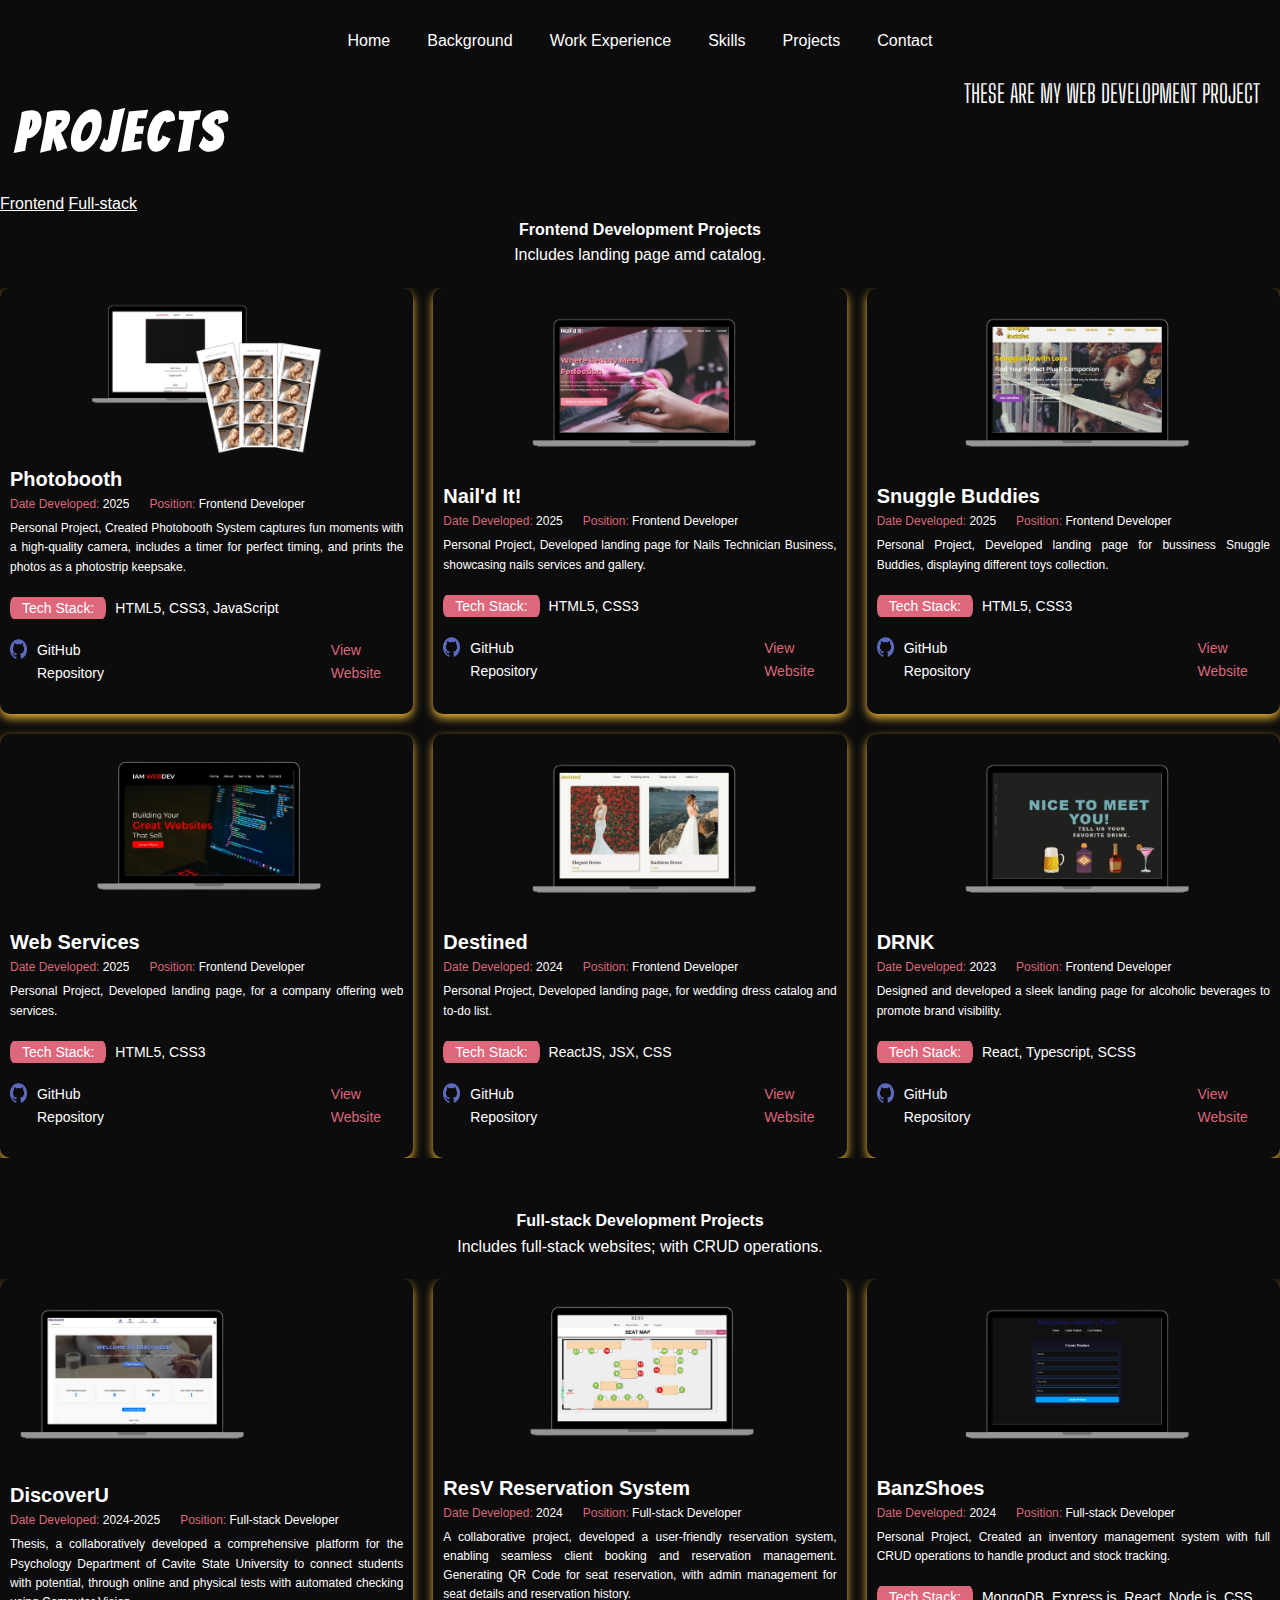
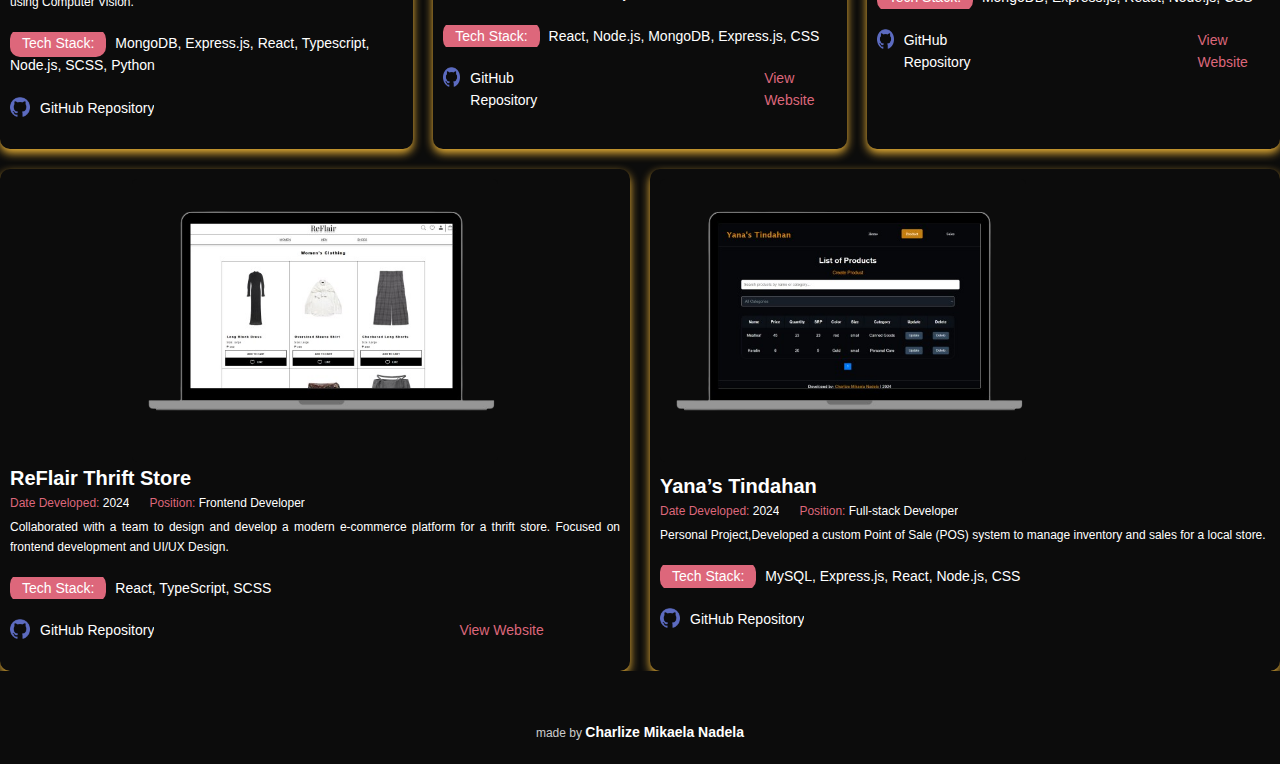
==== projects.html @ 3b984758 "update css" ====
<!DOCTYPE html>
<html lang="en">
<head>
    <meta charset="UTF-8">
    <meta name="viewport" content="width=device-width, initial-scale=1.0">
    <title>Charlize's Portfolio</title>
    <link rel="stylesheet" href="style.css"> 
</head>
<body>
    <header class="header">
        <nav class="navbar">
            <a href="index.html" class="navLink">Home</a> 
            <a href="backgound.html" class="navLink">Background</a> 
            <a href="work.html" class="navLink">Work Experience</a> 
            <a href="skills.html" class="navLink">Skills</a> 
            <a href="projects.html" class="navLink">Projects</a> 
            <a href="contact.html" class="navLink">Contact</a> 
        </nav>
    </header>

    <div id="projects" class="projects">
        <div class="SectionTitle">
            <h2 class="backgroundTitle"> Projects</h2>
            <p>
                THESE ARE MY WEB DEVELOPMENT PROJECT
            </p>
        </div>
        
        <div class="buttonsProjects">
            <a href="#frontend">Frontend</a>
            <a href="#full-stack">Full-stack</a>
        </div>


            <div class="project-container">
                <section id="frontend" class="frontend">
                    <div class="frontendDesc">
                        <h2>Frontend Development Projects</h2>
                        <p>Includes landing page amd catalog.</p>
                    </div>

                    <div class="frontendProjects">
                            <!--Photobooth-->
                            <div class="project">
                                <a href="https://charlysss-l.github.io/photobooth/" target="_blank" class="project-link">
                                    <img src="images/photobooth.png" alt="Photobooth " class="project-image">
                                </a>

                                <h2 class="project-name">Photobooth </h2>
                                <div class="devInfo">
                                    <p class="date-developed"><span>Date Developed:</span> 2025</p>
                                    <p class="position"><span>Position:</span> Frontend Developer</p>
                                </div>

                                <div class="devDesc">
                                    <p class="description">
                                        Personal Project, Created Photobooth System captures fun moments with a high-quality camera, includes a timer for perfect timing, and prints the photos as a photostrip keepsake.
                                    </p>
                                    <p class="tech-stack"> <span>Tech Stack:</span> HTML5, CSS3, JavaScript</p>

                                </div>

                                <div class="links">
                                    <div class="gitRepo">
                                        <img src="images/github.png" alt="Github">
                                        <a href="https://github.com/charlysss-l/photobooth" target="_blank">GitHub Repository </a>
                                    </div>
                                
                                <a href="https://charlysss-l.github.io/photobooth/" target="_blank" class="project-link">View Website</a>
                                </div>
                            </div>

                            <!--Nail'd It-->
                            <div class="project">
                            <a href="https://charlysss-l.github.io/naild-It/" target="_blank" class="project-link">
                            <img src="images/naildIt.png" alt="Nail'd It! " class="project-image">
                            </a>

                            <h2 class="project-name">Nail'd It! </h2>
                            <div class="devInfo">
                            <p class="date-developed"><span>Date Developed:</span> 2025</p>
                            <p class="position"><span>Position:</span> Frontend Developer</p>
                            </div>

                            <div class="devDesc">
                            <p class="description">
                                Personal Project, Developed landing page for Nails Technician Business, showcasing nails services and gallery.
                            </p>
                            <p class="tech-stack"> <span>Tech Stack:</span> HTML5, CSS3</p>

                            </div>

                            <div class="links">
                            <div class="gitRepo">
                                <img src="images/github.png" alt="Github">
                                <a href="https://github.com/charlysss-l/naild-It" target="_blank">GitHub Repository </a>
                            </div>

                            <a href="https://charlysss-l.github.io/naild-It/" target="_blank" class="project-link">View Website</a>
                            </div>
                            </div>

                            <!--Snuggle Buddies-->
                            <div class="project">
                            <a href="https://charlysss-l.github.io/snuggle-buddies/" target="_blank" class="project-link">
                            <img src="images/snuggle.png" alt="Snuggle Buddies " class="project-image">
                            </a>

                            <h2 class="project-name">Snuggle Buddies</h2>
                            <div class="devInfo">
                            <p class="date-developed"><span>Date Developed:</span> 2025</p>
                            <p class="position"><span>Position:</span> Frontend Developer</p>
                            </div>

                            <div class="devDesc">
                            <p class="description">
                                Personal Project, Developed landing page for bussiness Snuggle Buddies, displaying different toys collection.
                            </p>
                            <p class="tech-stack"> <span>Tech Stack:</span> HTML5, CSS3</p>

                            </div>

                            <div class="links">
                            <div class="gitRepo">
                                <img src="images/github.png" alt="Github">
                                <a href="https://github.com/charlysss-l/snuggle-buddies" target="_blank">GitHub Repository </a>
                            </div>

                            <a href="https://charlysss-l.github.io/snuggle-buddies/" target="_blank" class="project-link">View Website</a>
                            </div>
                            </div>

                            <!--WebServices-->
                            <div class="project">
                            <a href="https://charlysss-l.github.io/webServices/" target="_blank" class="project-link">
                            <img src="images/webServices.png" alt="Web Services " class="project-image">
                            </a>

                            <h2 class="project-name">Web Services </h2>
                            <div class="devInfo">
                            <p class="date-developed"><span>Date Developed:</span> 2025</p>
                            <p class="position"><span>Position:</span> Frontend Developer</p>
                            </div>

                            <div class="devDesc">
                            <p class="description">
                                Personal Project, Developed landing page, for a company offering web services. 
                            </p>
                            <p class="tech-stack"> <span>Tech Stack:</span> HTML5, CSS3</p>

                            </div>

                            <div class="links">
                            <div class="gitRepo">
                                <img src="images/github.png" alt="Github">
                                <a href="https://github.com/charlysss-l/webServices" target="_blank">GitHub Repository </a>
                            </div>

                            <a href="https://charlysss-l.github.io/webServices/" target="_blank" class="project-link">View Website</a>
                            </div>
                            </div>

                            <!--Destined-->
                            <div class="project">
                            <a href="https://destined-react.vercel.app/" target="_blank" class="project-link">
                            <img src="images/destined.png" alt="Destined" class="project-image">
                            </a>

                            <h2 class="project-name">Destined</h2>
                            <div class="devInfo">
                            <p class="date-developed"><span>Date Developed:</span> 2024</p>
                            <p class="position"><span>Position:</span> Frontend Developer</p>
                            </div>

                            <div class="devDesc">
                            <p class="description">
                                Personal Project, Developed landing page, for wedding dress catalog and to-do list.
                            </p>
                            <p class="tech-stack"> <span>Tech Stack:</span> ReactJS, JSX, CSS</p>

                            </div>

                            <div class="links">
                            <div class="gitRepo">
                                <img src="images/github.png" alt="Github">
                                <a href="https://github.com/charlysss-l/destined-react" target="_blank">GitHub Repository </a>
                            </div>

                            <a href="https://destined-react.vercel.app/" target="_blank" class="project-link">View Website</a>
                            </div>
                            </div>            

                            <!--DRNK-->
                            <div class="project">
                            <a href="https://drnk.vercel.app/" target="_blank" class="project-link">
                            <img src="images/drnk.png" alt="DRNK" class="project-image">
                            </a>

                            <h2 class="project-name">DRNK</h2>
                            <div class="devInfo">
                            <p class="date-developed"><span>Date Developed:</span> 2023</p>
                            <p class="position"><span>Position:</span> Frontend Developer</p>
                            </div>

                            <div class="devDesc">
                            <p class="description">
                                Designed and developed a sleek landing page for alcoholic beverages to promote brand visibility.
                            </p>
                            <p class="tech-stack"><span>Tech Stack:</span> React, Typescript, SCSS</p>

                            </div>

                            <div class="links">
                            <div class="gitRepo">
                                <img src="images/github.png" alt="Github">
                                <a href="https://github.com/charlysss-l/drnk" target="_blank">GitHub Repository </a>
                            </div>

                            <a href="https://drnk.vercel.app/" target="_blank" class="project-link">View Website</a>
                            </div>
                            </div>  
                    </div>
                    
                </section>

                <section id="full-stack" class="full-stack">
                    <div class="fullstackDesc">
                        <h2>Full-stack Development Projects</h2>
                        <p>Includes full-stack websites; with CRUD operations.</p>
                    </div>

                    <div class="fullStackProjects">
                                                <!--DiscoverU-->
                    <div class="project">
                        <img src="images/discoverU.png" alt="DiscoverU " class="project-image">
                        <h2 class="project-name">DiscoverU </h2>
                        <div class="devInfo">
                            <p class="date-developed"><span>Date Developed:</span> 2024-2025</p>
                            <p class="position"><span>Position:</span> Full-stack Developer</p>
                        </div>

                        <div class="devDesc">
                            <p class="description">
                                Thesis,  a collaboratively developed a comprehensive platform for the Psychology Department of Cavite State University to connect students with potential, through online and physical tests with automated checking using Computer Vision.
                            </p>
                            <p class="tech-stack"> <span>Tech Stack:</span> MongoDB, Express.js, React, Typescript, Node.js, SCSS, Python</p>
        
                        </div>
    
                        <div class="links">
                            <div class="gitRepo">
                                <img src="images/github.png" alt="Github">
                                <a href="https://github.com/charlysss-l/Psyche" target="_blank">GitHub Repository </a>
                            </div>
                        
                        <!-- <a href="https://charlysss-l.github.io/photobooth/" target="_blank" class="project-link">View Website</a>--> 
                        </div>
                    </div>

                    <!--ResV-->
                    <div class="project">
                        <a href="https://res-v.vercel.app/" target="_blank" class="project-link">
                            <img src="images/resV.png" alt="ResV Reservation System " class="project-image">
                        </a>
                        <h2 class="project-name">ResV Reservation System </h2>
                        <div class="devInfo">
                            <p class="date-developed"><span>Date Developed:</span> 2024</p>
                            <p class="position"><span>Position:</span> Full-stack Developer</p>
                        </div>

                        <div class="devDesc">
                            <p class="description">
                                A collaborative project, developed a user-friendly reservation system, enabling seamless client booking and reservation management. Generating QR Code for seat reservation, with admin management for seat details and reservation history.
                            </p>
                            <p class="tech-stack"><span>Tech Stack:</span> React, Node.js, MongoDB, Express.js, CSS</p>
        
                        </div>
    
                        <div class="links">
                            <div class="gitRepo">
                                <img src="images/github.png" alt="Github">
                                <a href="https://github.com/charlysss-l/ResV" target="_blank">GitHub Repository </a>
                            </div>
                        
                            <a href="https://res-v.vercel.app/" target="_blank" class="project-link">View Website</a>
                        </div>
                    </div>           

                    <!--BanzShoes-->
                    <div class="project">
                        <a href="https://banzshoe-admin.vercel.app/" target="_blank" class="project-link">
                            <img src="images/banzshoes.png" alt="BanzShoes" class="project-image">   
                        </a>
                                        
                        <h2 class="project-name">BanzShoes</h2>
                        <div class="devInfo">
                            <p class="date-developed"><span>Date Developed:</span> 2024</p>
                            <p class="position"><span>Position:</span> Full-stack Developer</p>
                        </div>

                        <div class="devDesc">
                            <p class="description">
                                Personal Project, Created an inventory management system with full CRUD operations to handle product and stock tracking.
                            </p>
                            <p class="tech-stack"> <span>Tech Stack:</span> MongoDB, Express.js, React, Node.js, CSS</p>
        
                        </div>
    
                        <div class="links">
                            <div class="gitRepo">
                                <img src="images/github.png" alt="Github">
                                <a href="https://github.com/charlysss-l/banzshoe" target="_blank">GitHub Repository </a>
                            </div>
                        
                            <a href="https://banzshoe-admin.vercel.app/" target="_blank" class="project-link">View Website</a>
                        </div>
                    </div>       

                    <!--ReFlair Thrift Store-->
                    <div class="project">
                        <a href="https://reflair-thrift-store.vercel.app/" target="_blank" class="project-link">
                            <img src="images/reflair.png" alt="ReFlair Thrift Store" class="project-image">
                        </a>

                        <h2 class="project-name">ReFlair Thrift Store</h2>
                        <div class="devInfo">
                            <p class="date-developed"><span>Date Developed:</span> 2024</p>
                            <p class="position"><span>Position:</span> Frontend Developer</p>
                        </div>

                        <div class="devDesc">
                            <p class="description">
                                Collaborated with a team to design and develop a modern e-commerce platform for a thrift store. Focused on frontend development and UI/UX Design.
                            </p>
                            <p class="tech-stack"> <span>Tech Stack:</span> React, TypeScript, SCSS</p>
        
                        </div>
    
                        <div class="links">
                            <div class="gitRepo">
                                <img src="images/github.png" alt="Github">
                                <a href="https://github.com/pangilinanervin22/reflair_thrift_store" target="_blank">GitHub Repository </a>
                            </div>
                        
                            <a href="https://reflair-thrift-store.vercel.app/" target="_blank" class="project-link">View Website</a>
                        </div>
                    </div> 
                    
                    <!--Yana’s Tindahan-->
                    <div class="project">
                        <img src="images/yanaTindahan.png" alt="Yana’s Tindahan" class="project-image">
                        <h2 class="project-name">Yana’s Tindahan</h2>
                        <div class="devInfo">
                            <p class="date-developed"><span>Date Developed:</span> 2024</p>
                            <p class="position"><span>Position:</span> Full-stack Developer</p>
                        </div>

                        <div class="devDesc">
                            <p class="description">
                                Personal Project,Developed a custom Point of Sale (POS) system to manage inventory and sales for a local store.
                            </p>
                            <p class="tech-stack"> <span>Tech Stack:</span> MySQL, Express.js, React, Node.js, CSS</p>
        
                        </div>
    
                        <div class="links">
                            <div class="gitRepo">
                                <img src="images/github.png" alt="Github">
                                <a href="https://github.com/charlysss-l/YanaTindahan" target="_blank">GitHub Repository </a>
                            </div>
                        
                            <!--<a href="https://inventory-launchpad.vercel.app/" target="_blank" class="project-link">View Website</a>-->
                        </div>
                    </div> 
                    </div>

                </section>

                


    
            </div>
        </div>
    <footer class="footer">
        <h4>made by <a href="https://github.com/charlysss-l" target="_blank">Charlize Mikaela Nadela</a></h4>
    </footer>
</body>
</html>
---- style.css ----
@import url('https://fonts.googleapis.com/css2?family=Bangers&display=swap');
@import url('https://fonts.googleapis.com/css2?family=Big+Shoulders+Display:wght@100..900&display=swap');

* {
  background-color: #0C0C0C;
  color: white;
  margin: 0;
  padding: 0;
  box-sizing: border-box;
  font-family: 'Arial', sans-serif;
  line-height: 1.6;
  font-size: 16px;
  overflow-x: hidden;
}

/* Header Section */
.header {
  display: flex;
  justify-content: center;
  align-items: center;
  text-align: center;
  width: 100%;
  padding: 20px 5%;
  position: fixed;
  box-shadow: 0 2px 5px rgba(0, 0, 0, 0.3);
  z-index: 1;
}

.navbar {
  display: flex;
  gap: 5px;
}

.navLink {
  color: white;
  text-decoration: none;
  padding: 8px 16px;
  border-radius: 8px;
  transition: color 0.3s ease;
}

.navLink:hover {
  color: rgb(221, 103, 123);
}

/* Home Section */
.home {
  display: flex;
  flex-direction: column;
  align-items: center;
  justify-content: center;
  text-align: center;
  padding: 20px;
  height: 100vh;

}

.InfoTop {
  display: flex;
  flex-direction: row;
  align-items: center;
  width: 100%;
  overflow-y: hidden;
}

.titleTop {
  display: flex;
  flex-direction: row;
  justify-content: center;
  align-items: center;
  margin: auto;
  text-align: center;
  overflow-x: hidden;

}

.jobTitle{
  font-size: 300px;
  font-family: "Bangers", system-ui;
  width: 800px;
}

.topNameButtons{
  justify-content: flex-end;
  align-items:flex-end;
  text-align: right;
}
.topNameButtons .myName{
  font-family: 'Bangers', system-ui;
  font-size: 35px;
  font-weight: 300;
  letter-spacing: 10px;
  background-color: #E4B70C;
  padding: 0px 20px;
  color: black;
}
.home-buttons {
  display: flex;
  flex-wrap: wrap;
  gap: 15px;
  margin-top: 20px;
}

.githubButton , .resumeButton{
  display: inline-flex;
  align-items: center;
  font-family: "Big Shoulders Display", sans-serif;
  text-transform: uppercase;
  background: #FFFFFF;
  border-radius: 8px;
  text-decoration: none;
  color: black;
  width: 180px;
  font-size: 30px;
  text-align: center;
  align-items: center;
  justify-content: center;
  letter-spacing: 10px;
}
.githubButton:hover, .resumeButton:hover{
  background: transparent;
  color: rgb(194, 144, 144);
  border: 1px solid white;
}

.linkedinButton{
  display: inline-flex;
  align-items: center;
  font-family: "Big Shoulders Display", sans-serif;
  text-transform: uppercase;
  background: transparent;
  border: 1px solid white;
  border-radius: 8px;
  text-decoration: none;
  color: white;
  width: 180px;
  font-size: 30px;
  text-align: center;
  align-items: center;
  justify-content: center;
  letter-spacing: 10px;
}
.linkedinButton:hover{
  background: white;
  color: rgb(146, 15, 15);
}


.icon {
  width: 20px;
  height: 20px;
  margin-right: 10px;
}

.InfoBottom{
  display: flex;
  flex-direction: row;
  justify-content: center;
  align-items: center;
  margin: auto;
  text-align: center;
  overflow-y: hidden;
}
.InfoBottom p{
  font-family: "Big Shoulders Display", system-ui;
  text-align: right;
  font-size: 30px;
}
.jobTitleBottom{
  font-size: 300px;
  font-family: "Bangers", system-ui;
  padding: 30px;
}

/*Background*/
.background{
  height: 100vh;
}
.SectionTitle{
  display: flex;
  flex-direction: row;
  justify-content: space-between;
}
.SectionTitle h2{
  font-family: "Bangers", system-ui;
  padding: 15px;
  font-size: 55px;
  letter-spacing: 5px;
}
.SectionTitle p{
  font-family: "Big Shoulders Display", system-ui;
  padding-right: 20px;
  font-size: 25px;
  text-align: right;
}
.bgAll{
  display: flex;
  justify-content: center;
}
.college .bgTitle{
  font-family: "Bangers", system-ui;
  font-size: 50px;
  letter-spacing: 2px;
  text-align: center;
}
.college .bgBox{
  background-color:#D9D9D9;
  width: 300px;
  height: 400px;
  display: flex;
  flex-direction: column;
  justify-content: center;

}
.college .program, .college .sch , .college .gpa {
  background:#D9D9D9;
  color: black;
  font-family: "Big Shoulders Display", system-ui;
  text-transform: uppercase;
  font-size: 25px;
  padding: 0px 10px;
  font-weight: 100;
}
.college .program{
  font-size: 45px;
  font-weight: 300;
  line-height: 1.3;
}
.college .bgBottom{
  margin-top: 20px;
}
/*SHS*/
.shs .bgTitle{
  font-family: "Bangers", system-ui;
  font-size: 30px;
  letter-spacing: 1px;
  text-align: center;
}
.shs .bgBox{
  background: #3E4749;
  width: 300px;
  height: 400px;
  display: flex;
  flex-direction: column;
  justify-content: center;
}
.shs .program, .shs .sch , .shs .gpa {
  background: #3E4749;
  color: rgb(255, 255, 255);
  font-family: "Big Shoulders Display", system-ui;
  text-transform: uppercase;
  font-size: 25px;
  padding: 0px 10px;
  font-weight: 100;
}
.shs .program{
  font-size: 45px;
  font-weight: 300;
  line-height: 1.3;
}
.shs .bgBottom{
  margin-top: 20px;
}

/*intern*/
.intern .bgTitle{
  font-family: "Bangers", system-ui;
  font-size: 30px;
  letter-spacing: 1px;
  text-align: center;
}
.intern .bgBox{
  background: #F3B838;
  width: 300px;
  height: 400px;
  display: flex;
  flex-direction: column;
  justify-content: center;
}
.intern .program, .intern .company , .intern .gpa {
  background: #F3B838;
  color: rgb(0, 0, 0);
  font-family: "Big Shoulders Display", system-ui;
  text-transform: uppercase;
  font-size: 25px;
  padding: 0px 10px;
  font-weight: 100;
}
.intern .program{
  font-size: 45px;
  font-weight: 300;
  line-height: 1.3;
}
.intern .bgBottom{
  margin-top: 20px;
}

/*Bootcamp*/
.bootcamp .bgTitle{
  font-family: "Bangers", system-ui;
  font-size: 30px;
  letter-spacing: 1px;
  text-align: center;
}
.bootcamp .bgBox{
  background: #01151E;
  width: 300px;
  height: 400px;
  display: flex;
  flex-direction: column;
  justify-content: center;
}
.bootcamp .program, .bootcamp .company , .bootcamp .gpa {
  background: #01151E;
  color: rgb(255, 255, 255);
  font-family: "Big Shoulders Display", system-ui;
  text-transform: uppercase;
  font-size: 25px;
  padding: 0px 10px;
  font-weight: 100;
}
.bootcamp .program{
  font-size: 45px;
  font-weight: 300;
}
.bootcamp .bgBottom{
  margin-top: 20px;
}

/* Skills Section */
.skills {
  display: flex;
  flex-direction: column;
  height: 80vh;
}
.SectionTitle{
  margin-top: 73px;
}

.AllSkills{
  display: flex;
  padding: 30px;
  justify-content: center;
  
}
.skillSetFront {
  box-shadow: 1px 1px 1px 1px #FFB902;
  width: 250px;
  margin: 10px;
  padding: 20px;
}
.skillSetFront:hover{
  transform:  scaleY(1.1);
  box-shadow: 1px 1px 1px 1px #FFB902;
}

.skillSetBackend {
  box-shadow: 1px 1px 1px 1px #4C5660;
  width: 250px;
  margin: 10px;
  padding: 20px;
}
.skillSetBackend:hover{
  transform:  scaleY(1.1);
  box-shadow: 1px 1px 1px 1px #4C5660;
}

.skillSetDatabase {
  box-shadow: 1px 1px 1px 1px #94FCF6;
  width: 250px;
  margin: 10px;
  padding: 20px;
}
.skillSetDatabase:hover{
  transform:  scaleY(1.1);
  box-shadow: 1px 1px 1px 1px #94FCF6;
}
.skillSetWebDesign {
  box-shadow: 1px 1px 1px 1px #7A9490;
  width: 250px;
  margin: 10px;
  padding: 20px;
}
.skillSetWebDesign:hover{
  transform:  scaleY(1.1);
  box-shadow: 1px 1px 1px 1px #7A9490;
}

.skillSetTools {
  box-shadow: 1px 1px 1px 1px #958E4C;
  width: 250px;
  margin: 10px;
  padding: 20px;
}
.skillSetTools:hover{
  transform:  scaleY(1.1);
  box-shadow: 1px 1px 1px 1px #958E4C;
}

.skillEnd {
  color: white;
  font-size: 20px;
  margin-bottom: 10px;
  font-family: "Big Shoulders Display", system-ui;
  letter-spacing: 2px;
}


.skillType {
  display: flex;
  align-items: center;
  width: 200px;
  margin: 2px;
  font-size: 23px;
  font-family: "Big Shoulders Display", system-ui;
}

.skillType img.tech-img {
  width: 30px;
  height: 30px;
  margin-right: 10px;
}

.skillType span {
  font-size: 16px;
}



/* Projects Section */
.projects {
  text-align: left;
  color: white;
}

.projects h1 {
  color: white;
  font-size: 36px;
  text-align: center;
}
.frontend, .full-stack{
  display: flex;
  flex-direction: column;
  gap: 20px;
}
.frontendDesc, .fullstackDesc{
  display: flex;
  flex-direction: column;
  justify-content: center;
  align-items: center;
}
.frontendProjects, .fullStackProjects{
  display: flex;
  flex-wrap: wrap;
  justify-content: center;
  gap: 20px;
}
.project-container {
  display: flex;
  flex-wrap: wrap;
  gap: 50px;
  justify-content: center;

  
}

.project {
  padding: 10px;
  border-radius: 10px;
  width: 500px;
  box-shadow: 0 4px 10px #F3B838;
  transition: transform 0.3s ease, box-shadow 0.3s ease;
  flex: 1 1 calc(33.333% - 50px);
  max-width: (33.333% - 50px);
}

.project:hover {
  transform: translateY(-10px);
  box-shadow: 0 10px 25px rgba(221, 103, 123, 0.527);
}

.project-image {
  margin: auto;
  width: 60%;
  height: auto;
  border-radius: 5px;
}

.project-name {
  color: white;
  font-size: 20px;
  font-weight: bold;
}

.devInfo {
  display: flex;
  gap: 20px;
}

.devInfo span {
  color: rgb(221, 103, 123);
  font-size: 12px;
}

.date-developed, .position {
  font-size: 12px;
  color: rgb(255, 255, 255);
}

.position {
  margin-bottom: 5px;
}

.description {
  font-size: 12px;
  color: rgb(255, 255, 255);
  width: 100%;
  text-align: justify;
}

.tech-stack {
  font-size: 14px;
  color: rgb(255, 255, 255);
  margin-top: 20px;
  margin-bottom: 20px;
  overflow-y: hidden;
}

.tech-stack span {
  background-color: rgb(221, 103, 123);
  padding: 6px 12px;
  border-radius: 10px;
  font-size: 14px;
  margin-right: 5px;
}

/* Links Styling */
.links {
  display: flex;
  gap: 50%;
  margin-bottom: 20px;
}

.gitRepo {
  display: flex;
}

.links img {
  width: 30px;
  height: 20px;
  padding-right: 10px;
}

.project a {
  display: flex;
  flex-direction: column;
  text-decoration: none;
  font-size: 14px;
  transition: color 0.3s ease;
}

.project a:hover {
  color: white;
}

.project-link {
  color: rgb(221, 103, 123);
}

/* Contact Section */
.contact {
  display: flex;
  height: 100vh;
  justify-content: center;
  align-items: center;
  text-align: center;
  margin-top: 100px;
  color: white;
  background-color: #1e1e1e;
}

.contact h2 {
  font-size: 36px;
  text-align: center;
  margin-bottom: 20px;
}

.contact-content {
  display: flex;
  flex-wrap: wrap;
  justify-content: space-between;
  gap: 40px;
}

.contact-description {
  flex: 1;
  text-align: left;
  max-width: 500px;
}

.contact-description h4 {
  font-size: 16px;
  margin: 10px 0;
}

.contact-description a {
  color: #00b7ff;
  text-decoration: none;
}

.contact-description a:hover {
  color: #00d8ff;
}

/* Contact Section */
.contact {
  color: white;
  text-align: center;
  height: 70vh;
  overflow-y: hidden;
  background: transparent;
}
 .contactBottom h2{
  font-size: 200px;
  font-family: "Bangers", system-ui;
}
.contactBottom h3 a {
  text-decoration: none;
  color:grey
}
.contactBottom h4{
  background-color: #E4B70C;
  font-size: 45px;
  margin-top: 50px;
  color: black;
  font-family: "Bangers", system-ui;
  letter-spacing: 8px;
}
/* Footer Section */
.footer {
  padding: 20px 10%;
  text-align: center;
  color: white;
  margin-top: 30px;
 
}

.footer h4 {
  font-size: 12px;
  font-weight: normal;
  color: rgba(255, 255, 255, 0.8);
}

.footer a {
  font-size: 14px;
  color: white;
  text-decoration: none;
  font-weight: bold;
  transition: color 0.3s ease;
}

.footer a:hover {
  color: rgba(221, 103, 123, 0.527);
}
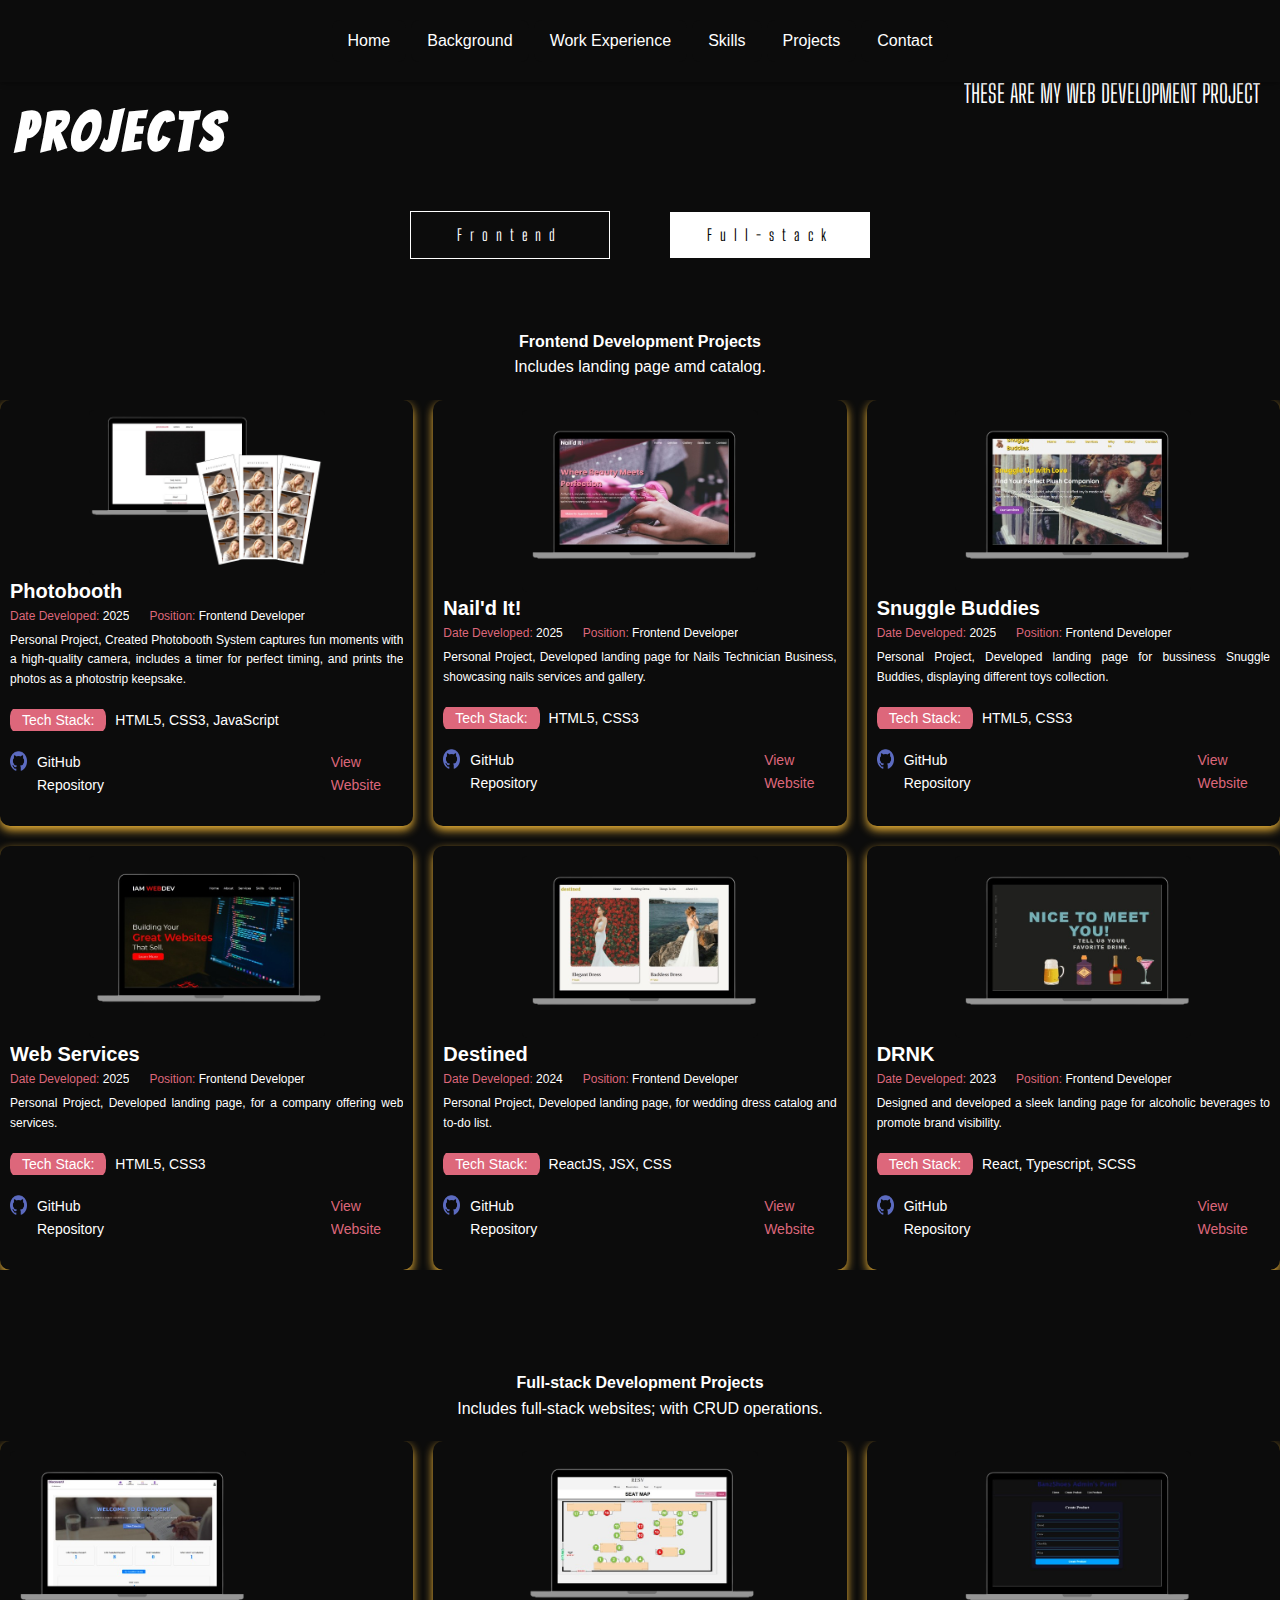
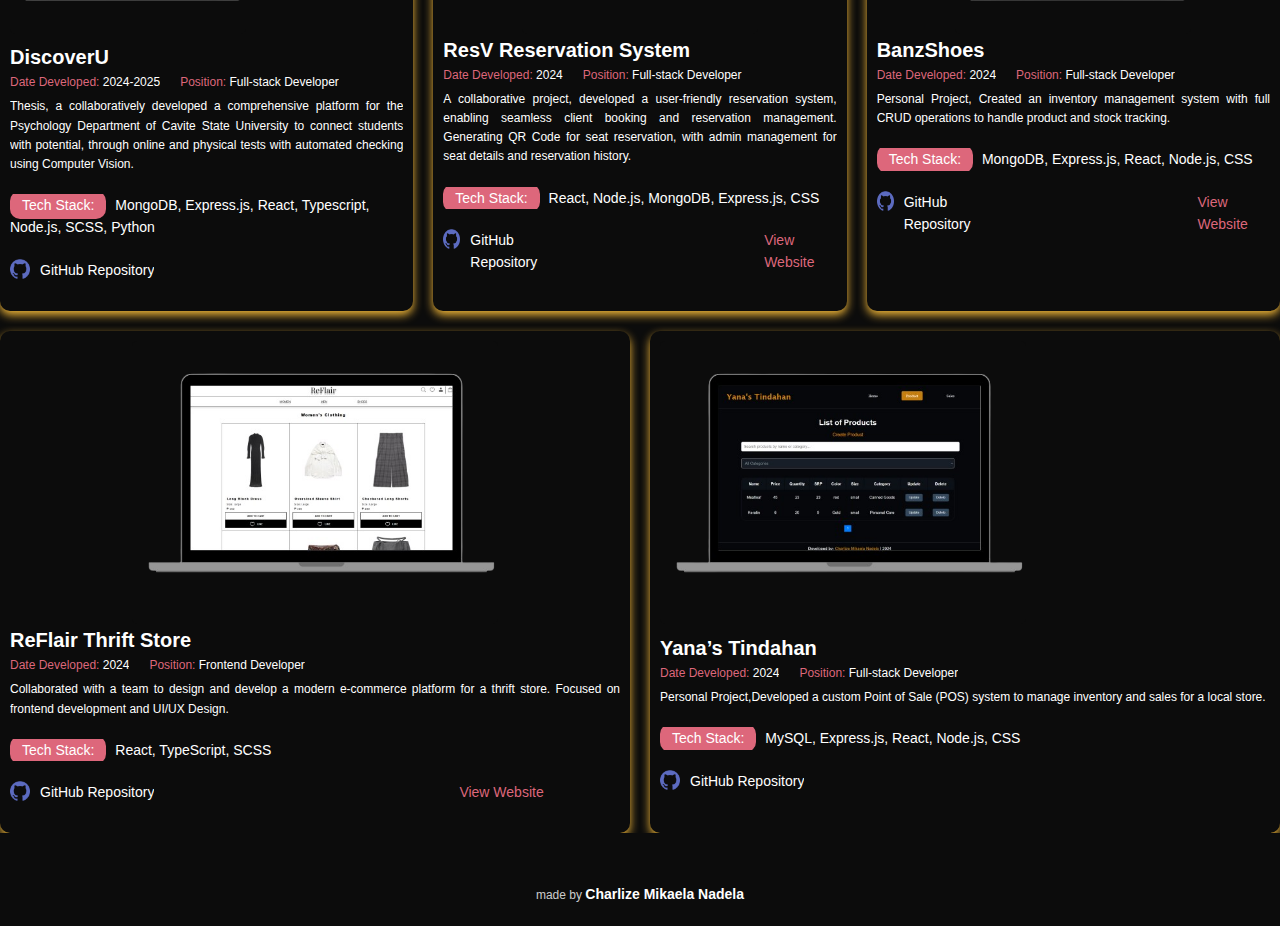
==== commit 3e945b30: "button fix" ====
--- a/projects.html
+++ b/projects.html
@@ -27,8 +27,8 @@
         </div>
         
         <div class="buttonsProjects">
-            <a href="#frontend">Frontend</a>
-            <a href="#full-stack">Full-stack</a>
+            <a href="#frontend" class="frontendButton">Frontend</a>
+            <a href="#full-stack" class="fullstackButton">Full-stack</a>
         </div>
 
 
--- a/style.css
+++ b/style.css
@@ -433,15 +433,43 @@
   color: white;
 }
 
-.projects h1 {
-  color: white;
-  font-size: 36px;
-  text-align: center;
+.buttonsProjects{
+  display: flex;
+  justify-content: center;
+  align-items: center;
+  text-align: center;
+  gap: 20px;
+}
+.frontendButton{
+  width: 200px;
+  color: white;
+  border: 1px solid white;
+  padding: 10px;
+  margin: 20px;
+  text-decoration: none;
+  font-family: "Big Shoulders Display", sans-serif;
+  letter-spacing: 8px;
+}
+
+.fullstackButton{
+  width: 200px;
+  color: rgb(0, 0, 0);
+  background-color: white;
+  padding: 10px;
+  margin: 20px;
+  text-decoration: none;
+  font-family: "Big Shoulders Display", sans-serif;
+  letter-spacing: 8px;
+}
+.frontendButton:hover, .fullstackButton:hover{
+  transform: scale(1.1);
+  box-shadow:2px 2px rgb(255, 0, 0);
 }
 .frontend, .full-stack{
   display: flex;
   flex-direction: column;
   gap: 20px;
+  margin-top: 50px;
 }
 .frontendDesc, .fullstackDesc{
   display: flex;
